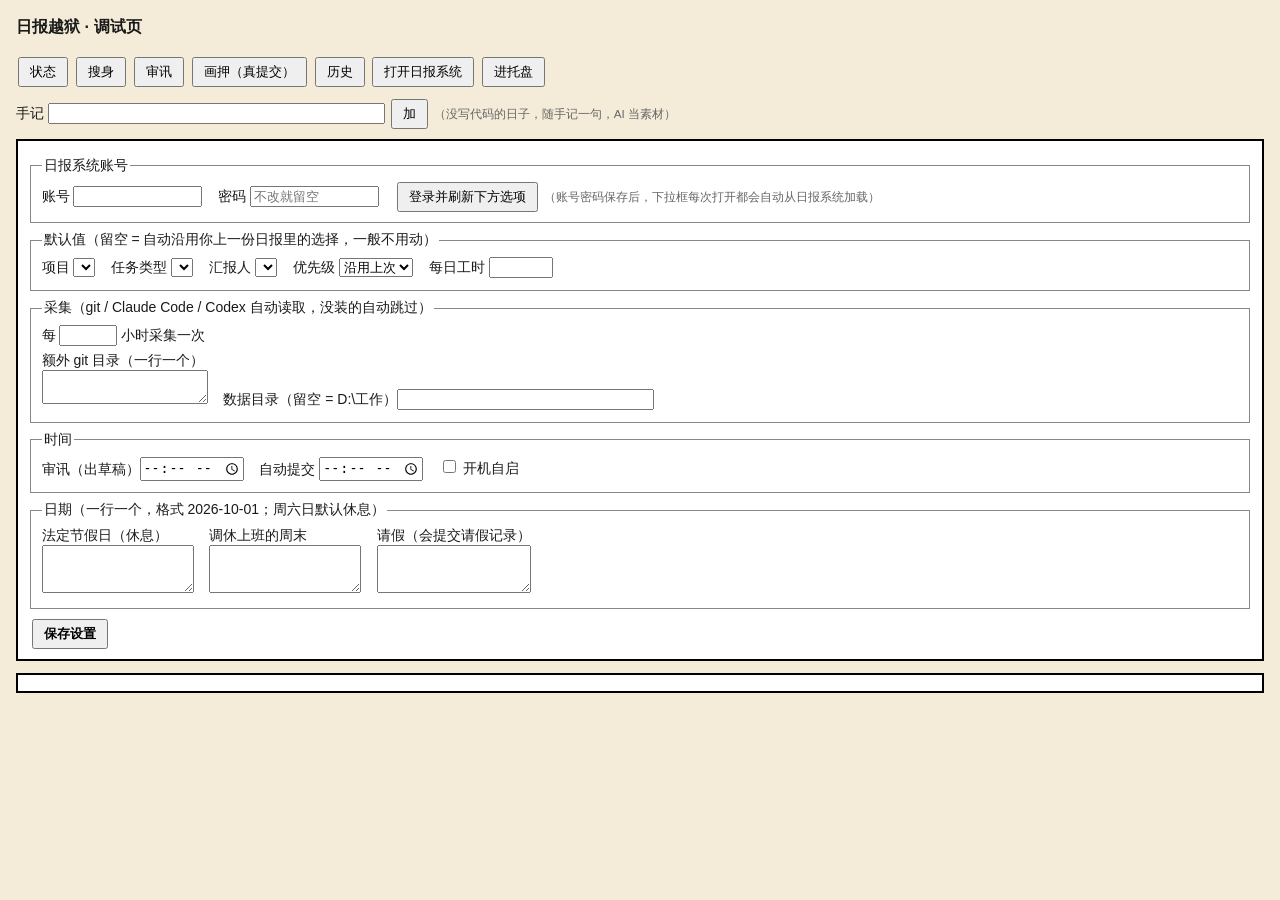
==== ui/index.html @ 66b0084a "日报越狱：自动采集 git/SVN/Claude/Codex 并提交日报的桌面软件（P1-P4 后端 + 调试页） - collect.py：采集当天 git / SVN 提交和未提交改动、Claud" ====
<!doctype html>
<!-- P4 调试页：只为把 bridge.py 的每个接口点一遍。P5 漫画 UI 整个替换本文件，契约见 bridge.py 文件头。 -->
<html lang="zh-CN">
<head>
<meta charset="utf-8">
<title>日报越狱 · 调试页</title>
<style>
  body { font: 14px "Microsoft YaHei", sans-serif; margin: 16px; background: #f4ecd8; color: #1a1a1a; }
  button { margin: 2px; padding: 4px 10px; }
  textarea, pre { width: 100%; box-sizing: border-box; font: 12px Consolas, monospace; }
  pre { background: #fff; border: 2px solid #000; padding: 8px; max-height: 260px; overflow: auto; white-space: pre-wrap; }
  .row { margin: 8px 0; }
  #msg { color: #d7263d; }
  form { background: #fff; border: 2px solid #000; padding: 8px 12px; }
  fieldset { margin: 8px 0; border: 1px solid #888; }
  label { display: inline-block; margin: 3px 12px 3px 0; }
  small { color: #666; }
  #view h4 { margin: 12px 0 4px; }
  .box { background: #fff; border: 2px solid #000; padding: 4px 8px; max-height: 230px; overflow: auto; }
  .ent { border-bottom: 1px dotted #aaa; padding: 2px 0; }
  .ent.skip, .ent.ex { opacity: .4; text-decoration: line-through; }
  .ent.off { opacity: .5; }
  .grp { background: #fff; border: 2px solid #000; margin: 8px 0; padding: 2px 8px 6px; }
  .grp.skipgrp { opacity: .6; }
  .grph { padding: 4px 0; border-bottom: 2px solid #000; margin-bottom: 2px; }
  .subh { font-weight: bold; font-size: 12px; color: #555; margin: 6px 0 2px; }
  details.rest { margin-top: 6px; } details.rest summary { cursor: pointer; color: #666; font-size: 12px; }
  .ent.talk { opacity: .55; }
  .tag.talk { background: #888; }
  .reply { color: #2e7d32; font-size: 12px; margin-left: 52px; }
  .ent a.exlink { font-size: 12px; margin-left: 6px; white-space: nowrap; }
  .tag { font-size: 11px; padding: 0 5px; border: 1px solid #000; color: #fff; }
  .tag.git, .tag.svn { background: #2e7d32; } .tag.claude { background: #d97706; } .tag.codex { background: #1565c0; }
  .it { background: #fff; border: 2px solid #000; padding: 4px 8px; margin: 4px 0; }
  .it.doubt { border-color: #d7263d; }
  .it pre.txt { border: 0; padding: 2px 0; margin: 2px 0 0; max-height: none; background: none; font: 13px "Microsoft YaHei", sans-serif; }
  .stamp { color: #d7263d; border: 2px solid #d7263d; padding: 0 4px; font-weight: bold; }
</style>
</head>
<body>
<h3>日报越狱 · 调试页 <span id="msg"></span></h3>
<div class="row">
  <button onclick="call('get_state')">状态</button>
  <button onclick="call('collect_now')">搜身</button>
  <button onclick="reinterrogate()">审讯</button>
  <button onclick="if(confirm('真的提交到日报系统？')) call('submit_now')">画押（真提交）</button>
  <button onclick="call('history')">历史</button>
  <button onclick="call('open_web')">打开日报系统</button>
  <button onclick="call('hide_window')">进托盘</button>
</div>
<div class="row">
  手记 <input id="note" size="40"> <button onclick="call('add_note', note.value)">加</button>
  <small>（没写代码的日子，随手记一句，AI 当素材）</small>
</div>

<div id="view"></div>

<form onsubmit="save(); return false">
  <fieldset><legend>日报系统账号</legend>
    <label>账号 <input id="username" size="14"></label>
    <label>密码 <input id="password" type="password" size="14" placeholder="不改就留空"></label>
    <button type="button" onclick="login()">登录并刷新下方选项</button>
    <small>（账号密码保存后，下拉框每次打开都会自动从日报系统加载）</small>
  </fieldset>
  <fieldset><legend>默认值（留空 = 自动沿用你上一份日报里的选择，一般不用动）</legend>
    <label>项目 <select id="default_project"></select></label>
    <label>任务类型 <select id="task_type"></select></label>
    <label>汇报人 <select id="report_user"></select></label>
    <label>优先级 <select id="priority">
      <option value="">沿用上次</option><option value="1">低</option><option value="2">中</option><option value="3">高</option><option value="4">紧急</option></select></label>
    <label>每日工时 <input id="hours" type="number" step="0.5" min="0.5" max="24" size="4"></label>
  </fieldset>
  <fieldset><legend>采集（git / Claude Code / Codex 自动读取，没装的自动跳过）</legend>
    <label>每 <input id="collect_every_hours" type="number" min="1" max="24" style="width:50px"> 小时采集一次</label><br>
    <label>额外 git 目录（一行一个）<br><textarea id="extra_repos" rows="2"></textarea></label>
    <label>数据目录（留空 = D:\工作）<input id="data_dir" size="30"></label>
  </fieldset>
  <fieldset><legend>时间</legend>
    <label>审讯（出草稿）<input id="interrogate_time" type="time"></label>
    <label>自动提交 <input id="submit_time" type="time"></label>
    <label><input type="checkbox" id="autostart"> 开机自启</label>
  </fieldset>
  <fieldset><legend>日期（一行一个，格式 2026-10-01；周六日默认休息）</legend>
    <label>法定节假日（休息）<br><textarea id="holidays" rows="3" cols="18"></textarea></label>
    <label>调休上班的周末<br><textarea id="workdays" rows="3" cols="18"></textarea></label>
    <label>请假（会提交请假记录）<br><textarea id="leave_days" rows="3" cols="18"></textarea></label>
  </fieldset>
  <button type="submit"><b>保存设置</b></button>
</form>

<pre id="out"></pre>
<script>
  const $ = id => document.getElementById(id), out = $('out'), msg = $('msg');
  const TEXT = ['username', 'data_dir', 'interrogate_time', 'submit_time'];
  const NUM = ['hours', 'collect_every_hours', 'priority'];
  const LINES = ['extra_repos', 'holidays', 'workdays', 'leave_days'];
  const SELECTS = ['default_project', 'task_type', 'report_user'];

  async function call(name, ...args) {
    msg.textContent = name + ' 进行中…';
    try {
      const r = await window.pywebview.api[name](...args);
      out.textContent = JSON.stringify(r, null, 1);
      msg.textContent = '';
      if (['collect_now', 'interrogate_now', 'submit_now', 'add_note', 'remove_note'].includes(name)) refresh();
      return r;
    } catch (e) { msg.textContent = name + ' 失败：' + (e.message || e); }
  }

  function fill(c) {
    TEXT.concat(NUM).forEach(k => $(k).value = c[k] ?? '');
    LINES.forEach(k => $(k).value = (c[k] || []).join('\n'));
    $('autostart').checked = c.autostart;
    $('password').placeholder = c.has_password ? '已保存，不改就留空' : '必填';
    SELECTS.forEach(k => { if (!$(k).options.length) setOptions(k, c[k] ? [[c[k], c[k] + '（已保存，登录后可改）']] : [], c[k]); });
  }
  function setOptions(id, rows, cur) {
    $(id).innerHTML = '<option value="">（自动沿用上次）</option>' + rows.map(([v, name]) =>
      `<option value="${v}"${String(v) === String(cur) ? ' selected' : ''}>${name}</option>`).join('');
  }
  const lines = id => $(id).value.split('\n').map(s => s.trim()).filter(Boolean);

  async function load() {
    const c = await call('get_config');
    if (c) { fill(c); if (c.username && c.has_password) loadOptions(); }  // 账号已存 → 自动从日报系统取下拉选项
    return c;
  }

  async function loadOptions() {
    const o = await call('fetch_options');
    if (!o) return;
    const c = await call('get_config');
    setOptions('default_project', o.projects.map(x => [x.projectId, x.projectName]), c.default_project);
    setOptions('task_type', o.task_types.map(x => [x.projectTypeId, x.projectTypeName]), c.task_type);
    setOptions('report_user', o.report_users.map(x => [x.id, x.label]), c.report_user);
    msg.textContent = '选项已从日报系统加载';
  }

  async function save() {
    const cfg = {};
    TEXT.forEach(k => cfg[k] = $(k).value.trim());
    NUM.forEach(k => cfg[k] = k === 'priority' && $(k).value === '' ? null : Number($(k).value));  // 只有优先级可留空（沿用上次）
    LINES.forEach(k => cfg[k] = lines(k));
    SELECTS.forEach(k => cfg[k] = $(k).value || null);
    const c = await call('save_config', cfg, $('password').value || null);
    if (!c) return;
    if (c.autostart !== $('autostart').checked) await call('set_autostart', $('autostart').checked);
    $('password').value = '';
    await load();
    msg.textContent = '已保存';
  }

  async function login() {  // 只存账号密码并刷新下拉框，不动其他设置
    if (!$('username').value || !($('password').value || (await call('get_config')).has_password)) {
      msg.textContent = '账号和密码都要填'; return;
    }
    await call('save_config', { username: $('username').value.trim() }, $('password').value || null);
    $('password').value = '';
    await load();
  }

  // ---- 今日采集 / 草稿 / 结果 的可读显示 ----
  const esc = s => String(s ?? '').replace(/[&<>"]/g, c => ({ '&': '&amp;', '<': '&lt;', '>': '&gt;', '"': '&quot;' }[c]));
  const SRC = { git: 'git', svn: 'SVN', claude: 'Claude', codex: 'Codex' };
  const tail = f => f.split(/[\\/]/).slice(-2).join('/');
  const RESULT = { submitted: '已提交', exists: '系统里已有今天的日报，未重复提交', failed: '提交失败', empty: '没采到工作痕迹，未提交' };

  let cur = null;  // 最近一次 get_state；编辑草稿、渲染下拉框都用它

  // 项目下拉：最近日报里用过的排前面。blank 非 null = 加一个空选项（文案为 blank），否则没选时提示「请选」
  const SKIP = '__skip__';  // repo_projects 的特殊值：私人项目，不上报
  function projOptions(selected, blank, extra = '') {
    const names = cur.project_names, recent = cur.recent_projects.filter(id => names[id]);
    const rest = Object.keys(names).filter(id => !recent.includes(id));
    const opt = id => `<option value="${esc(id)}"${id === selected ? ' selected' : ''}>${esc(names[id])}</option>`;
    const head = blank != null ? `<option value="">${blank}</option>`
      : (names[selected] ? '' : '<option value="">（未定，请选）</option>');
    return head + extra + (recent.length ? `<optgroup label="最近用过">${recent.map(opt).join('')}</optgroup>` : '')
      + `<optgroup label="全部项目">${rest.map(opt).join('')}</optgroup>`;
  }

  function draftCard(it, i) {
    return `<div class="it ${it.doubt ? 'doubt' : ''}">`
      + `项目 <select class="d-proj">${projOptions(it.projectId, null)}</select> `
      + `工时 <input class="d-hrs" type="number" min="0.5" max="24" step="0.5" style="width:60px" value="${it.workTime}"> 小时 `
      + `完成 <input class="d-pct" type="number" min="0" max="100" step="5" style="width:60px" value="${it.completionDegree}">% `
      + (it.doubt ? '<span class="stamp">存疑</span> ' : '') + `<a href="#" onclick="delItem(${i}); return false">删除这条</a>`
      + `<textarea class="d-txt" rows="${Math.max(3, it.workInfo.split('\n').length + 1)}">${esc(it.workInfo)}</textarea></div>`;
  }

  const readDraft = () => [...document.querySelectorAll('#view .it')].map(el => ({
    workInfo: el.querySelector('.d-txt').value.trim(),
    projectId: el.querySelector('.d-proj').value || null,
    workTime: Number(el.querySelector('.d-hrs').value),
    completionDegree: Number(el.querySelector('.d-pct').value),
    doubt: false,  // 人看过、选过了就不再存疑
  })).filter(x => x.workInfo);

  function setItems(items) {  // 加/删只改页面上的草稿，点「保存草稿」才落盘
    cur.draft = { ...(cur.draft || { provider: 'manual', generated_at: new Date().toISOString() }), items };
    render();
  }
  const delItem = i => setItems(readDraft().filter((_, k) => k !== i));
  const addItem = () => setItems(readDraft().concat([{ workInfo: '1.', projectId: cur.recent_projects[0] || null,
    workTime: 1, completionDegree: 100, doubt: false }]));
  async function saveDraft() {
    const r = await call('save_draft', readDraft());
    if (r) { await refresh(); msg.textContent = '草稿已保存（手改过的草稿 17:30 不会被自动覆盖）'; }
  }
  // 改了仓库归属 / 单条不上报后，自动按新选择重新生成草稿给用户预览；连续改几下只生成一次
  let regenTimer = null, regenerating = false;
  function scheduleRegen() {
    clearTimeout(regenTimer);
    regenTimer = setTimeout(reinterrogate, 1200);
  }
  async function reinterrogate() {
    if (cur && cur.draft && cur.draft.edited_at && !confirm('草稿你手改过，按新的选择重新生成会覆盖掉，继续吗？')) return;
    regenerating = true;
    render();
    await call('interrogate_now');  // 成功后 call() 会自己 refresh()
    regenerating = false;
    render();
  }

  async function setRepo(sel) {
    const repo = sel.dataset.repo;
    await call('set_repo_project', repo, sel.value);
    if (sel.value) cur.repo_projects[repo] = sel.value; else delete cur.repo_projects[repo];
    msg.textContent = `已记住：${repo} → ${sel.value === SKIP ? '不上报' : sel.value ? cur.project_names[sel.value] : '让 AI 判断'}，正在重新生成预览`;
    scheduleRegen();
    await refresh();  // 后端按新归属重新判定每条进不进日报
  }

  // 勾选 / 取消某条进这份日报；永不上报 / 恢复；改回看范围 —— 都由后端重新判定，然后自动重新生成预览
  async function pick(cb) {
    const r = await call('pick_entry', cb.dataset.uid, cb.checked);
    if (!r) { cb.checked = !cb.checked; return; }
    await refresh();
    msg.textContent = (cb.checked ? '已算进这份日报' : '已移出这份日报（回看范围选 3 天/一周时，后面几天还能再报）') + '，正在重新生成预览';
    scheduleRegen();
  }
  async function setNever(a, on) {
    if (!await call('exclude_entry', a.dataset.key, on, a.dataset.date)) return;
    await refresh();
    msg.textContent = (on ? '这条永远不会进日报' : '已恢复') + '，正在重新生成预览';
    scheduleRegen();
  }
  async function setLookback(v) {
    if (!await call('save_config', { lookback_days: Number(v) }, null)) return;
    await refresh();
    msg.textContent = '回看范围已改，正在重新生成预览';
    scheduleRegen();
  }

  async function refresh() {
    try { cur = await window.pywebview.api.get_state(); } catch (e) { return; }  // 不走 call()，免得覆盖下面的 JSON 输出
    render();
  }

  function render() {
    const s = cur;
    // 每条进不进这份日报由后端 annotate 判定（e.included / e.why），前端只负责显示和勾选
    const WHY = { private: '私人项目·不上报', never: '永不上报', talk: '仅对话·默认不算', unpicked: '你取消了', picked: '你勾选的', work: '' };
    const whyText = w => w.startsWith('reported:') ? `已在 ${w.slice(14)} 的日报里报过` : WHY[w];
    const used = s.entries.filter(e => e.included);
    const older = used.filter(e => e.date !== s.today).length;
    const isCommit = e => e.source === 'git' || e.source === 'svn';
    const changed = e => isCommit(e) || e.files.length > 0;  // 改了仓库里的代码
    const shown = e => changed(e) && e.why !== 'private' && !e.why.startsWith('reported:');  // 主列表只放这些，其余折叠

    const row = e => {
      const locked = e.why === 'private' || e.why === 'never' || e.why.startsWith('reported:');
      const label = whyText(e.why);
      return `<div class="ent${e.included ? '' : ' off'}"><label><input type="checkbox"${e.included ? ' checked' : ''}${locked ? ' disabled' : ''} `
        + `data-uid="${esc(e.uid)}" onchange="pick(this)"> <b>${e.date !== s.today ? e.date.slice(5) + ' ' : ''}${e.time}</b></label> `
        + (label ? `<span class="tag talk">${label}</span> ` : '')
        + `${esc(e.text.slice(0, 160))}`
        + (!isCommit(e) && changed(e) && e.reply ? `<div class="reply">→ ${esc(e.reply.slice(0, 160))}</div>` : '')
        + (e.files.length ? ` <small>改了 ${e.files.length} 个文件：${esc(e.files.slice(0, 3).map(tail).join('、'))}</small>` : '')
        + (e.why === 'never' ? ` <a href="#" class="exlink" data-key="${esc(e.key)}" data-date="${e.date}" onclick="setNever(this, false); return false">恢复</a>`
          : locked ? '' : ` <a href="#" class="exlink" data-key="${esc(e.key)}" data-date="${e.date}" onclick="setNever(this, true); return false">永不上报</a>`)
        + '</div>';
    };
    const sub = (title, rows) => rows ? `<div class="sub"><div class="subh">${title}</div>${rows}</div>` : '';
    const skipOpt = r => `<option value="${SKIP}"${s.repo_projects[r] === SKIP ? ' selected' : ''}>🚫 不上报（私人项目）</option>`;

    // 按仓库分组：每组 = 项目下拉 + 提交记录 + AI 对话里改了代码的 + 未提交改动 + 折叠的其余记录
    const repos = [...new Set(s.entries.map(e => e.project).concat(s.snapshots.map(x => x.project)))];
    const nShown = r => s.entries.filter(e => e.project === r && shown(e)).length;
    repos.sort((a, b) => nShown(b) - nShown(a));
    const groups = repos.map(r => {
      const es = s.entries.filter(e => e.project === r);
      const commits = es.filter(e => shown(e) && isCommit(e)), chats = es.filter(e => shown(e) && !isCommit(e));
      const rest = es.filter(e => !shown(e));
      const snap = s.snapshots.filter(x => x.project === r).slice(-1)[0];  // 未提交改动只看最新一次快照
      return `<div class="grp${s.repo_projects[r] === SKIP ? ' skipgrp' : ''}">`
        + `<div class="grph"><b>${esc(r)}</b> → 属于项目 <select data-repo="${esc(r)}" onchange="setRepo(this)">`
        + projOptions(s.repo_projects[r], '（让 AI 判断）', skipOpt(r)) + `</select></div>`
        + sub(`提交记录（${commits.length}）`, commits.map(row).join(''))
        + sub(`AI 对话里改了代码的（${chats.length}）`, chats.map(row).join(''))
        + (snap ? sub('未提交的改动（今天动过的文件）', `<div class="ent"><small>${esc(snap.files.slice(0, 8).map(tail).join('、'))}${snap.files.length > 8 ? ' 等 ' + snap.files.length + ' 个' : ''}</small></div>`) : '')
        + (!commits.length && !chats.length && !snap ? '<div class="sub"><small>没有改代码的记录</small></div>' : '')
        + (rest.length ? `<details class="rest"><summary>其他 ${rest.length} 条（纯聊天 / 已报过 / 私人，默认不算；纯聊天可展开勾选算进去）</summary>${rest.map(row).join('')}</details>` : '')
        + '</div>';
    }).join('');
    const nChanged = s.entries.filter(shown).length;
    const notes = s.notes.map((n, i) => `<div class="ent"><b>${n.time}</b> 手记：${esc(n.text)} <a href="#" onclick="call('remove_note', ${i}); return false">删</a></div>`).join('');
    const items = s.draft ? s.draft.items : [];
    const total = items.reduce((a, it) => a + Number(it.workTime || 0), 0);
    const r = s.result;
    $('view').innerHTML =
      `<h4>工作记录 <select onchange="setLookback(this.value)">`
      + [[1, '只看今天'], [3, '最近 3 天'], [7, '最近一周']].map(([v, t]) =>
        `<option value="${v}"${v === Number(s.lookback_days) ? ' selected' : ''}>${t}</option>`).join('')
      + `</select> 改了代码的共 ${nChanged} 条，勾选的 <span style="color:#2e7d32">${used.length} 条</span>写进这份日报`
      + `${older ? `（其中 ${older} 条是前几天做完没报的）` : ''}；${s.collected_at ? '采集于 ' + s.collected_at.slice(11, 16) : '还没采集，点「搜身」'}</h4>`
      + '<small>按仓库分组，在每组标题的下拉框里选这个仓库属于哪个项目（选一次以后都记住；私人项目选「不上报」）。只列改了代码的记录，'
      + '取消勾选的会留到后面几天报，报过的自动锁住。改完下面的日报草稿会自动重新生成。</small>'
      + (groups + notes || '<div class="box">（空）</div>')
      + `<h4>日报草稿（可直接改）${s.draft && s.draft.provider ? `<small>　${esc(s.draft.provider)} 生成于 ${s.draft.generated_at.slice(11, 16)}${s.draft.edited_at ? '，已手改' : ''}</small>` : ''}</h4>`
      + (regenerating ? '<div class="box">⏳ 正在按你的选择重新生成日报预览（AI 整理约 30–60 秒）……</div>'
        : items.length ? items.map(draftCard).join('')
        : `<div class="box">（按现在的选择，今天没有可写进日报的改动。在上面「手记」写一句，或点下面「加一条」手填；不处理的话 ${s.submit_time} 不会提交）</div>`)
      + `<div class="row"><button onclick="addItem()">＋ 加一条</button> <button onclick="saveDraft()"><b>保存草稿</b></button> <small>合计 ${total} 小时</small></div>`
      + `<h4>提交：${r ? esc(RESULT[r.status] || r.status) + '（' + r.at.slice(11, 16) + '）' + (r.error ? ' ' + esc(r.error) : '') : '还没提交，' + s.submit_time + ' 自动提交'}</h4>`;
  }

  window.onBackendEvent = e => {
    if (e.type === 'notify') msg.textContent = e.title + '：' + e.message;
    if (e.type === 'state') refresh();
  };
  window.addEventListener('pywebviewready', () => { refresh(); load(); });
</script>
</body>
</html>
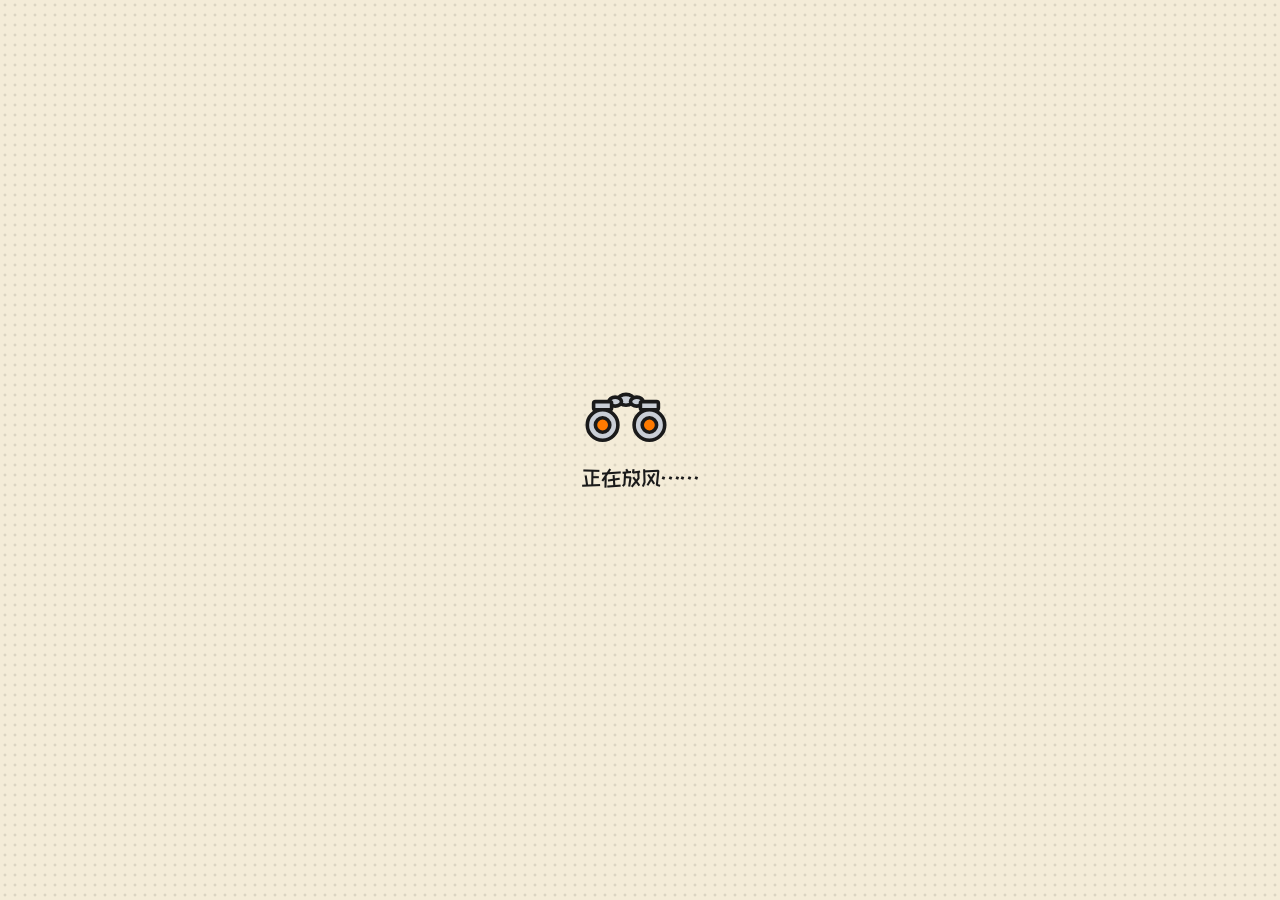
==== commit 05c876eb: "Comic prison UI, installer, fines ledger, confirm countdown - Vue 3 comic UI (cell / confession / ar" ====
--- a/ui/index.html
+++ b/ui/index.html
@@ -1,335 +1,26 @@
 <!doctype html>
-<!-- P4 调试页：只为把 bridge.py 的每个接口点一遍。P5 漫画 UI 整个替换本文件，契约见 bridge.py 文件头。 -->
 <html lang="zh-CN">
 <head>
 <meta charset="utf-8">
-<title>日报越狱 · 调试页</title>
-<style>
-  body { font: 14px "Microsoft YaHei", sans-serif; margin: 16px; background: #f4ecd8; color: #1a1a1a; }
-  button { margin: 2px; padding: 4px 10px; }
-  textarea, pre { width: 100%; box-sizing: border-box; font: 12px Consolas, monospace; }
-  pre { background: #fff; border: 2px solid #000; padding: 8px; max-height: 260px; overflow: auto; white-space: pre-wrap; }
-  .row { margin: 8px 0; }
-  #msg { color: #d7263d; }
-  form { background: #fff; border: 2px solid #000; padding: 8px 12px; }
-  fieldset { margin: 8px 0; border: 1px solid #888; }
-  label { display: inline-block; margin: 3px 12px 3px 0; }
-  small { color: #666; }
-  #view h4 { margin: 12px 0 4px; }
-  .box { background: #fff; border: 2px solid #000; padding: 4px 8px; max-height: 230px; overflow: auto; }
-  .ent { border-bottom: 1px dotted #aaa; padding: 2px 0; }
-  .ent.skip, .ent.ex { opacity: .4; text-decoration: line-through; }
-  .ent.off { opacity: .5; }
-  .grp { background: #fff; border: 2px solid #000; margin: 8px 0; padding: 2px 8px 6px; }
-  .grp.skipgrp { opacity: .6; }
-  .grph { padding: 4px 0; border-bottom: 2px solid #000; margin-bottom: 2px; }
-  .subh { font-weight: bold; font-size: 12px; color: #555; margin: 6px 0 2px; }
-  details.rest { margin-top: 6px; } details.rest summary { cursor: pointer; color: #666; font-size: 12px; }
-  .ent.talk { opacity: .55; }
-  .tag.talk { background: #888; }
-  .reply { color: #2e7d32; font-size: 12px; margin-left: 52px; }
-  .ent a.exlink { font-size: 12px; margin-left: 6px; white-space: nowrap; }
-  .tag { font-size: 11px; padding: 0 5px; border: 1px solid #000; color: #fff; }
-  .tag.git, .tag.svn { background: #2e7d32; } .tag.claude { background: #d97706; } .tag.codex { background: #1565c0; }
-  .it { background: #fff; border: 2px solid #000; padding: 4px 8px; margin: 4px 0; }
-  .it.doubt { border-color: #d7263d; }
-  .it pre.txt { border: 0; padding: 2px 0; margin: 2px 0 0; max-height: none; background: none; font: 13px "Microsoft YaHei", sans-serif; }
-  .stamp { color: #d7263d; border: 2px solid #d7263d; padding: 0 4px; font-weight: bold; }
-</style>
+<meta name="viewport" content="width=device-width, initial-scale=1">
+<title>日报越狱</title>
+<link rel="stylesheet" href="style.css">
 </head>
 <body>
-<h3>日报越狱 · 调试页 <span id="msg"></span></h3>
-<div class="row">
-  <button onclick="call('get_state')">状态</button>
-  <button onclick="call('collect_now')">搜身</button>
-  <button onclick="reinterrogate()">审讯</button>
-  <button onclick="if(confirm('真的提交到日报系统？')) call('submit_now')">画押（真提交）</button>
-  <button onclick="call('history')">历史</button>
-  <button onclick="call('open_web')">打开日报系统</button>
-  <button onclick="call('hide_window')">进托盘</button>
-</div>
-<div class="row">
-  手记 <input id="note" size="40"> <button onclick="call('add_note', note.value)">加</button>
-  <small>（没写代码的日子，随手记一句，AI 当素材）</small>
-</div>
-
-<div id="view"></div>
-
-<form onsubmit="save(); return false">
-  <fieldset><legend>日报系统账号</legend>
-    <label>账号 <input id="username" size="14"></label>
-    <label>密码 <input id="password" type="password" size="14" placeholder="不改就留空"></label>
-    <button type="button" onclick="login()">登录并刷新下方选项</button>
-    <small>（账号密码保存后，下拉框每次打开都会自动从日报系统加载）</small>
-  </fieldset>
-  <fieldset><legend>默认值（留空 = 自动沿用你上一份日报里的选择，一般不用动）</legend>
-    <label>项目 <select id="default_project"></select></label>
-    <label>任务类型 <select id="task_type"></select></label>
-    <label>汇报人 <select id="report_user"></select></label>
-    <label>优先级 <select id="priority">
-      <option value="">沿用上次</option><option value="1">低</option><option value="2">中</option><option value="3">高</option><option value="4">紧急</option></select></label>
-    <label>每日工时 <input id="hours" type="number" step="0.5" min="0.5" max="24" size="4"></label>
-  </fieldset>
-  <fieldset><legend>采集（git / Claude Code / Codex 自动读取，没装的自动跳过）</legend>
-    <label>每 <input id="collect_every_hours" type="number" min="1" max="24" style="width:50px"> 小时采集一次</label><br>
-    <label>额外 git 目录（一行一个）<br><textarea id="extra_repos" rows="2"></textarea></label>
-    <label>数据目录（留空 = D:\工作）<input id="data_dir" size="30"></label>
-  </fieldset>
-  <fieldset><legend>时间</legend>
-    <label>审讯（出草稿）<input id="interrogate_time" type="time"></label>
-    <label>自动提交 <input id="submit_time" type="time"></label>
-    <label><input type="checkbox" id="autostart"> 开机自启</label>
-  </fieldset>
-  <fieldset><legend>日期（一行一个，格式 2026-10-01；周六日默认休息）</legend>
-    <label>法定节假日（休息）<br><textarea id="holidays" rows="3" cols="18"></textarea></label>
-    <label>调休上班的周末<br><textarea id="workdays" rows="3" cols="18"></textarea></label>
-    <label>请假（会提交请假记录）<br><textarea id="leave_days" rows="3" cols="18"></textarea></label>
-  </fieldset>
-  <button type="submit"><b>保存设置</b></button>
-</form>
-
-<pre id="out"></pre>
-<script>
-  const $ = id => document.getElementById(id), out = $('out'), msg = $('msg');
-  const TEXT = ['username', 'data_dir', 'interrogate_time', 'submit_time'];
-  const NUM = ['hours', 'collect_every_hours', 'priority'];
-  const LINES = ['extra_repos', 'holidays', 'workdays', 'leave_days'];
-  const SELECTS = ['default_project', 'task_type', 'report_user'];
-
-  async function call(name, ...args) {
-    msg.textContent = name + ' 进行中…';
-    try {
-      const r = await window.pywebview.api[name](...args);
-      out.textContent = JSON.stringify(r, null, 1);
-      msg.textContent = '';
-      if (['collect_now', 'interrogate_now', 'submit_now', 'add_note', 'remove_note'].includes(name)) refresh();
-      return r;
-    } catch (e) { msg.textContent = name + ' 失败：' + (e.message || e); }
-  }
-
-  function fill(c) {
-    TEXT.concat(NUM).forEach(k => $(k).value = c[k] ?? '');
-    LINES.forEach(k => $(k).value = (c[k] || []).join('\n'));
-    $('autostart').checked = c.autostart;
-    $('password').placeholder = c.has_password ? '已保存，不改就留空' : '必填';
-    SELECTS.forEach(k => { if (!$(k).options.length) setOptions(k, c[k] ? [[c[k], c[k] + '（已保存，登录后可改）']] : [], c[k]); });
-  }
-  function setOptions(id, rows, cur) {
-    $(id).innerHTML = '<option value="">（自动沿用上次）</option>' + rows.map(([v, name]) =>
-      `<option value="${v}"${String(v) === String(cur) ? ' selected' : ''}>${name}</option>`).join('');
-  }
-  const lines = id => $(id).value.split('\n').map(s => s.trim()).filter(Boolean);
-
-  async function load() {
-    const c = await call('get_config');
-    if (c) { fill(c); if (c.username && c.has_password) loadOptions(); }  // 账号已存 → 自动从日报系统取下拉选项
-    return c;
-  }
-
-  async function loadOptions() {
-    const o = await call('fetch_options');
-    if (!o) return;
-    const c = await call('get_config');
-    setOptions('default_project', o.projects.map(x => [x.projectId, x.projectName]), c.default_project);
-    setOptions('task_type', o.task_types.map(x => [x.projectTypeId, x.projectTypeName]), c.task_type);
-    setOptions('report_user', o.report_users.map(x => [x.id, x.label]), c.report_user);
-    msg.textContent = '选项已从日报系统加载';
-  }
-
-  async function save() {
-    const cfg = {};
-    TEXT.forEach(k => cfg[k] = $(k).value.trim());
-    NUM.forEach(k => cfg[k] = k === 'priority' && $(k).value === '' ? null : Number($(k).value));  // 只有优先级可留空（沿用上次）
-    LINES.forEach(k => cfg[k] = lines(k));
-    SELECTS.forEach(k => cfg[k] = $(k).value || null);
-    const c = await call('save_config', cfg, $('password').value || null);
-    if (!c) return;
-    if (c.autostart !== $('autostart').checked) await call('set_autostart', $('autostart').checked);
-    $('password').value = '';
-    await load();
-    msg.textContent = '已保存';
-  }
-
-  async function login() {  // 只存账号密码并刷新下拉框，不动其他设置
-    if (!$('username').value || !($('password').value || (await call('get_config')).has_password)) {
-      msg.textContent = '账号和密码都要填'; return;
-    }
-    await call('save_config', { username: $('username').value.trim() }, $('password').value || null);
-    $('password').value = '';
-    await load();
-  }
-
-  // ---- 今日采集 / 草稿 / 结果 的可读显示 ----
-  const esc = s => String(s ?? '').replace(/[&<>"]/g, c => ({ '&': '&amp;', '<': '&lt;', '>': '&gt;', '"': '&quot;' }[c]));
-  const SRC = { git: 'git', svn: 'SVN', claude: 'Claude', codex: 'Codex' };
-  const tail = f => f.split(/[\\/]/).slice(-2).join('/');
-  const RESULT = { submitted: '已提交', exists: '系统里已有今天的日报，未重复提交', failed: '提交失败', empty: '没采到工作痕迹，未提交' };
-
-  let cur = null;  // 最近一次 get_state；编辑草稿、渲染下拉框都用它
-
-  // 项目下拉：最近日报里用过的排前面。blank 非 null = 加一个空选项（文案为 blank），否则没选时提示「请选」
-  const SKIP = '__skip__';  // repo_projects 的特殊值：私人项目，不上报
-  function projOptions(selected, blank, extra = '') {
-    const names = cur.project_names, recent = cur.recent_projects.filter(id => names[id]);
-    const rest = Object.keys(names).filter(id => !recent.includes(id));
-    const opt = id => `<option value="${esc(id)}"${id === selected ? ' selected' : ''}>${esc(names[id])}</option>`;
-    const head = blank != null ? `<option value="">${blank}</option>`
-      : (names[selected] ? '' : '<option value="">（未定，请选）</option>');
-    return head + extra + (recent.length ? `<optgroup label="最近用过">${recent.map(opt).join('')}</optgroup>` : '')
-      + `<optgroup label="全部项目">${rest.map(opt).join('')}</optgroup>`;
-  }
-
-  function draftCard(it, i) {
-    return `<div class="it ${it.doubt ? 'doubt' : ''}">`
-      + `项目 <select class="d-proj">${projOptions(it.projectId, null)}</select> `
-      + `工时 <input class="d-hrs" type="number" min="0.5" max="24" step="0.5" style="width:60px" value="${it.workTime}"> 小时 `
-      + `完成 <input class="d-pct" type="number" min="0" max="100" step="5" style="width:60px" value="${it.completionDegree}">% `
-      + (it.doubt ? '<span class="stamp">存疑</span> ' : '') + `<a href="#" onclick="delItem(${i}); return false">删除这条</a>`
-      + `<textarea class="d-txt" rows="${Math.max(3, it.workInfo.split('\n').length + 1)}">${esc(it.workInfo)}</textarea></div>`;
-  }
-
-  const readDraft = () => [...document.querySelectorAll('#view .it')].map(el => ({
-    workInfo: el.querySelector('.d-txt').value.trim(),
-    projectId: el.querySelector('.d-proj').value || null,
-    workTime: Number(el.querySelector('.d-hrs').value),
-    completionDegree: Number(el.querySelector('.d-pct').value),
-    doubt: false,  // 人看过、选过了就不再存疑
-  })).filter(x => x.workInfo);
-
-  function setItems(items) {  // 加/删只改页面上的草稿，点「保存草稿」才落盘
-    cur.draft = { ...(cur.draft || { provider: 'manual', generated_at: new Date().toISOString() }), items };
-    render();
-  }
-  const delItem = i => setItems(readDraft().filter((_, k) => k !== i));
-  const addItem = () => setItems(readDraft().concat([{ workInfo: '1.', projectId: cur.recent_projects[0] || null,
-    workTime: 1, completionDegree: 100, doubt: false }]));
-  async function saveDraft() {
-    const r = await call('save_draft', readDraft());
-    if (r) { await refresh(); msg.textContent = '草稿已保存（手改过的草稿 17:30 不会被自动覆盖）'; }
-  }
-  // 改了仓库归属 / 单条不上报后，自动按新选择重新生成草稿给用户预览；连续改几下只生成一次
-  let regenTimer = null, regenerating = false;
-  function scheduleRegen() {
-    clearTimeout(regenTimer);
-    regenTimer = setTimeout(reinterrogate, 1200);
-  }
-  async function reinterrogate() {
-    if (cur && cur.draft && cur.draft.edited_at && !confirm('草稿你手改过，按新的选择重新生成会覆盖掉，继续吗？')) return;
-    regenerating = true;
-    render();
-    await call('interrogate_now');  // 成功后 call() 会自己 refresh()
-    regenerating = false;
-    render();
-  }
-
-  async function setRepo(sel) {
-    const repo = sel.dataset.repo;
-    await call('set_repo_project', repo, sel.value);
-    if (sel.value) cur.repo_projects[repo] = sel.value; else delete cur.repo_projects[repo];
-    msg.textContent = `已记住：${repo} → ${sel.value === SKIP ? '不上报' : sel.value ? cur.project_names[sel.value] : '让 AI 判断'}，正在重新生成预览`;
-    scheduleRegen();
-    await refresh();  // 后端按新归属重新判定每条进不进日报
-  }
-
-  // 勾选 / 取消某条进这份日报；永不上报 / 恢复；改回看范围 —— 都由后端重新判定，然后自动重新生成预览
-  async function pick(cb) {
-    const r = await call('pick_entry', cb.dataset.uid, cb.checked);
-    if (!r) { cb.checked = !cb.checked; return; }
-    await refresh();
-    msg.textContent = (cb.checked ? '已算进这份日报' : '已移出这份日报（回看范围选 3 天/一周时，后面几天还能再报）') + '，正在重新生成预览';
-    scheduleRegen();
-  }
-  async function setNever(a, on) {
-    if (!await call('exclude_entry', a.dataset.key, on, a.dataset.date)) return;
-    await refresh();
-    msg.textContent = (on ? '这条永远不会进日报' : '已恢复') + '，正在重新生成预览';
-    scheduleRegen();
-  }
-  async function setLookback(v) {
-    if (!await call('save_config', { lookback_days: Number(v) }, null)) return;
-    await refresh();
-    msg.textContent = '回看范围已改，正在重新生成预览';
-    scheduleRegen();
-  }
-
-  async function refresh() {
-    try { cur = await window.pywebview.api.get_state(); } catch (e) { return; }  // 不走 call()，免得覆盖下面的 JSON 输出
-    render();
-  }
-
-  function render() {
-    const s = cur;
-    // 每条进不进这份日报由后端 annotate 判定（e.included / e.why），前端只负责显示和勾选
-    const WHY = { private: '私人项目·不上报', never: '永不上报', talk: '仅对话·默认不算', unpicked: '你取消了', picked: '你勾选的', work: '' };
-    const whyText = w => w.startsWith('reported:') ? `已在 ${w.slice(14)} 的日报里报过` : WHY[w];
-    const used = s.entries.filter(e => e.included);
-    const older = used.filter(e => e.date !== s.today).length;
-    const isCommit = e => e.source === 'git' || e.source === 'svn';
-    const changed = e => isCommit(e) || e.files.length > 0;  // 改了仓库里的代码
-    const shown = e => changed(e) && e.why !== 'private' && !e.why.startsWith('reported:');  // 主列表只放这些，其余折叠
-
-    const row = e => {
-      const locked = e.why === 'private' || e.why === 'never' || e.why.startsWith('reported:');
-      const label = whyText(e.why);
-      return `<div class="ent${e.included ? '' : ' off'}"><label><input type="checkbox"${e.included ? ' checked' : ''}${locked ? ' disabled' : ''} `
-        + `data-uid="${esc(e.uid)}" onchange="pick(this)"> <b>${e.date !== s.today ? e.date.slice(5) + ' ' : ''}${e.time}</b></label> `
-        + (label ? `<span class="tag talk">${label}</span> ` : '')
-        + `${esc(e.text.slice(0, 160))}`
-        + (!isCommit(e) && changed(e) && e.reply ? `<div class="reply">→ ${esc(e.reply.slice(0, 160))}</div>` : '')
-        + (e.files.length ? ` <small>改了 ${e.files.length} 个文件：${esc(e.files.slice(0, 3).map(tail).join('、'))}</small>` : '')
-        + (e.why === 'never' ? ` <a href="#" class="exlink" data-key="${esc(e.key)}" data-date="${e.date}" onclick="setNever(this, false); return false">恢复</a>`
-          : locked ? '' : ` <a href="#" class="exlink" data-key="${esc(e.key)}" data-date="${e.date}" onclick="setNever(this, true); return false">永不上报</a>`)
-        + '</div>';
-    };
-    const sub = (title, rows) => rows ? `<div class="sub"><div class="subh">${title}</div>${rows}</div>` : '';
-    const skipOpt = r => `<option value="${SKIP}"${s.repo_projects[r] === SKIP ? ' selected' : ''}>🚫 不上报（私人项目）</option>`;
-
-    // 按仓库分组：每组 = 项目下拉 + 提交记录 + AI 对话里改了代码的 + 未提交改动 + 折叠的其余记录
-    const repos = [...new Set(s.entries.map(e => e.project).concat(s.snapshots.map(x => x.project)))];
-    const nShown = r => s.entries.filter(e => e.project === r && shown(e)).length;
-    repos.sort((a, b) => nShown(b) - nShown(a));
-    const groups = repos.map(r => {
-      const es = s.entries.filter(e => e.project === r);
-      const commits = es.filter(e => shown(e) && isCommit(e)), chats = es.filter(e => shown(e) && !isCommit(e));
-      const rest = es.filter(e => !shown(e));
-      const snap = s.snapshots.filter(x => x.project === r).slice(-1)[0];  // 未提交改动只看最新一次快照
-      return `<div class="grp${s.repo_projects[r] === SKIP ? ' skipgrp' : ''}">`
-        + `<div class="grph"><b>${esc(r)}</b> → 属于项目 <select data-repo="${esc(r)}" onchange="setRepo(this)">`
-        + projOptions(s.repo_projects[r], '（让 AI 判断）', skipOpt(r)) + `</select></div>`
-        + sub(`提交记录（${commits.length}）`, commits.map(row).join(''))
-        + sub(`AI 对话里改了代码的（${chats.length}）`, chats.map(row).join(''))
-        + (snap ? sub('未提交的改动（今天动过的文件）', `<div class="ent"><small>${esc(snap.files.slice(0, 8).map(tail).join('、'))}${snap.files.length > 8 ? ' 等 ' + snap.files.length + ' 个' : ''}</small></div>`) : '')
-        + (!commits.length && !chats.length && !snap ? '<div class="sub"><small>没有改代码的记录</small></div>' : '')
-        + (rest.length ? `<details class="rest"><summary>其他 ${rest.length} 条（纯聊天 / 已报过 / 私人，默认不算；纯聊天可展开勾选算进去）</summary>${rest.map(row).join('')}</details>` : '')
-        + '</div>';
-    }).join('');
-    const nChanged = s.entries.filter(shown).length;
-    const notes = s.notes.map((n, i) => `<div class="ent"><b>${n.time}</b> 手记：${esc(n.text)} <a href="#" onclick="call('remove_note', ${i}); return false">删</a></div>`).join('');
-    const items = s.draft ? s.draft.items : [];
-    const total = items.reduce((a, it) => a + Number(it.workTime || 0), 0);
-    const r = s.result;
-    $('view').innerHTML =
-      `<h4>工作记录 <select onchange="setLookback(this.value)">`
-      + [[1, '只看今天'], [3, '最近 3 天'], [7, '最近一周']].map(([v, t]) =>
-        `<option value="${v}"${v === Number(s.lookback_days) ? ' selected' : ''}>${t}</option>`).join('')
-      + `</select> 改了代码的共 ${nChanged} 条，勾选的 <span style="color:#2e7d32">${used.length} 条</span>写进这份日报`
-      + `${older ? `（其中 ${older} 条是前几天做完没报的）` : ''}；${s.collected_at ? '采集于 ' + s.collected_at.slice(11, 16) : '还没采集，点「搜身」'}</h4>`
-      + '<small>按仓库分组，在每组标题的下拉框里选这个仓库属于哪个项目（选一次以后都记住；私人项目选「不上报」）。只列改了代码的记录，'
-      + '取消勾选的会留到后面几天报，报过的自动锁住。改完下面的日报草稿会自动重新生成。</small>'
-      + (groups + notes || '<div class="box">（空）</div>')
-      + `<h4>日报草稿（可直接改）${s.draft && s.draft.provider ? `<small>　${esc(s.draft.provider)} 生成于 ${s.draft.generated_at.slice(11, 16)}${s.draft.edited_at ? '，已手改' : ''}</small>` : ''}</h4>`
-      + (regenerating ? '<div class="box">⏳ 正在按你的选择重新生成日报预览（AI 整理约 30–60 秒）……</div>'
-        : items.length ? items.map(draftCard).join('')
-        : `<div class="box">（按现在的选择，今天没有可写进日报的改动。在上面「手记」写一句，或点下面「加一条」手填；不处理的话 ${s.submit_time} 不会提交）</div>`)
-      + `<div class="row"><button onclick="addItem()">＋ 加一条</button> <button onclick="saveDraft()"><b>保存草稿</b></button> <small>合计 ${total} 小时</small></div>`
-      + `<h4>提交：${r ? esc(RESULT[r.status] || r.status) + '（' + r.at.slice(11, 16) + '）' + (r.error ? ' ' + esc(r.error) : '') : '还没提交，' + s.submit_time + ' 自动提交'}</h4>`;
-  }
-
-  window.onBackendEvent = e => {
-    if (e.type === 'notify') msg.textContent = e.title + '：' + e.message;
-    if (e.type === 'state') refresh();
-  };
-  window.addEventListener('pywebviewready', () => { refresh(); load(); });
-</script>
+<div id="app"></div>
+<!-- 全部本地文件：不联网、不构建。顺序有依赖，别乱调 -->
+<script src="vendor/vue.global.prod.js"></script>
+<script src="strings.js"></script>
+<script src="store.js"></script>
+<script src="api.js"></script>
+<script src="svg.js"></script>
+<script src="components.js"></script>
+<script src="page-home.js"></script>
+<script src="page-draft.js"></script>
+<script src="page-archive.js"></script>
+<script src="page-office.js"></script>
+<script src="wizard.js"></script>
+<script src="mock.js"></script><!-- 只有网址带 ?mock 才生效 -->
+<script src="app.js"></script>
 </body>
 </html>
--- a/ui/style.css
+++ b/ui/style.css
@@ -0,0 +1,252 @@
+/* 日报越狱 · 黑色幽默漫画风
+   线条：3px 纯黑描边 + 4px 硬投影；纹理：网点背景、条纹带、身高刻度尺；字体全部本地（站酷快乐体 / Black Ops One） */
+@font-face { font-family: 'ZCool'; src: url('fonts/ZCOOLKuaiLe-Regular.ttf') format('truetype'); font-display: swap; }
+@font-face { font-family: 'BlackOps'; src: url('fonts/BlackOpsOne-Regular.ttf') format('truetype'); font-display: swap; }
+
+:root {
+  --ink: #1a1a1a; --paper: #f4ecd8; --paper2: #ebe0c4; --card: #fffaf0;
+  --red: #d7263d; --orange: #ff7a00; --yellow: #ffd23f; --steel: #c9ced6; --green: #2e7d32; --blue: #1565c0;
+  --shadow: 4px 4px 0 #000; --b: 3px solid #000;
+  --title: 'ZCool', 'Microsoft YaHei', sans-serif; --digits: 'BlackOps', 'Impact', sans-serif;
+}
+* { box-sizing: border-box; }
+html, body { height: 100%; margin: 0; overflow: hidden; }
+body {
+  font: 14px/1.55 'Microsoft YaHei', 'PingFang SC', sans-serif; color: var(--ink); background: var(--paper);
+  background-image: radial-gradient(circle, rgba(0, 0, 0, .10) 1.3px, transparent 1.7px); background-size: 10px 10px;
+  -webkit-font-smoothing: antialiased;
+}
+button, input, select, textarea { font: inherit; color: inherit; }
+h1, h2, h3, h4 { margin: 0; font-family: var(--title); font-weight: normal; }
+small { color: #555; }
+a { color: var(--blue); }
+
+#app { height: 100%; }  /* 少了这行：.app 的 height:100% 没有参照，整个应用被内容撑高再被 body 的 overflow:hidden 裁掉 → 没有滚动条也滚不动 */
+.app { height: 100%; display: flex; flex-direction: column; position: relative; }
+.stripes { flex: none; height: 12px; margin-top: 12px; border-block: var(--b); background: repeating-linear-gradient(90deg, #1a1a1a 0 14px, #f4ecd8 14px 28px); }
+.body { flex: 1; display: flex; min-height: 0; }
+.page { flex: 1; overflow-y: auto; overflow-x: hidden; padding: 16px 22px 40px 20px; }
+.page::-webkit-scrollbar { width: 12px; } .page::-webkit-scrollbar-thumb { background: #1a1a1a; border: 3px solid var(--paper); }
+
+/* ---------- 木牌倒计时 ---------- */
+.sign-wrap { position: relative; flex: none; padding: 0 22px; }
+.chains { position: absolute; left: 0; right: 0; top: 0; height: 22px; display: flex; justify-content: space-around; padding: 0 20%; z-index: 0; }
+.chains i { width: 9px; height: 100%; background: repeating-linear-gradient(180deg, #3a3a3a 0 5px, #aaa 5px 8px); border: 2px solid #000; border-top: 0; }
+.sign {
+  position: relative; z-index: 1; margin-top: 16px; display: flex; align-items: center; gap: 16px; padding: 8px 18px;
+  border: var(--b); box-shadow: var(--shadow); transform: rotate(-.35deg);
+  background: repeating-linear-gradient(90deg, rgba(90, 50, 10, .16) 0 2px, transparent 2px 13px), linear-gradient(180deg, #e8b872, #cd9549);
+}
+.sign-face { flex: none; width: 96px; height: 92px; display: grid; place-items: center; }
+.sign-main { flex: 1; min-width: 0; }
+.sign-title { font: 21px var(--title); letter-spacing: 1px; }
+.digits { font: 46px/1.05 var(--digits); letter-spacing: 2px; text-shadow: 3px 3px 0 rgba(0, 0, 0, .22); }
+.digits b { opacity: .55; margin: 0 1px; }
+.sign-sub { font-size: 14px; margin-top: 4px; max-width: 460px; }
+.sentence { display: flex; align-items: center; gap: 10px; margin-top: 4px; }
+.sentence-label { font: 14px var(--title); white-space: nowrap; }
+.sentence b { font: 15px var(--title); width: 40px; }
+.chainbar { position: relative; flex: 1; height: 16px; border: var(--b); background: #fff6e0; }
+.chainbar i { display: block; height: 100%; background: repeating-linear-gradient(90deg, var(--orange) 0 11px, #b94f00 11px 14px); transition: width 1s linear; }
+.chainbar .cuff { position: absolute; top: -11px; transform: translateX(-50%); transition: left 1s linear; pointer-events: none; }
+.sign-side { flex: none; display: flex; flex-direction: column; align-items: flex-end; gap: 8px; max-width: 190px; }
+.bubble { position: relative; background: #fff; border: var(--b); padding: 5px 10px; font: 15px var(--title); color: var(--red); box-shadow: 3px 3px 0 #000; animation: shake .5s infinite; }
+.bubble::after { content: ''; position: absolute; left: -12px; top: 12px; border: 7px solid transparent; border-right: 10px solid #000; }
+
+.mode-sweat .digits { color: #b34700; } .mode-sweat .sign-title { color: #8a3600; }
+.mode-panic .digits { color: var(--red); } .mode-panic .sign { background: repeating-linear-gradient(90deg, rgba(90, 50, 10, .16) 0 2px, transparent 2px 13px), linear-gradient(180deg, #f0b588, #d9895a); }
+.digits.blink { animation: blink 1s steps(2, start) infinite; }
+.mode-late .sign, .mode-failed .sign { background: repeating-linear-gradient(45deg, #d7263d 0 16px, #b81e33 16px 32px); color: #fff; }
+.mode-late .sign-title, .mode-failed .sign-title { color: #ffe08a; font-size: 24px; text-shadow: 2px 2px 0 #000; }
+.mode-late .sign-sub, .mode-failed .sign-sub { color: #fff; font-weight: 700; text-shadow: 1px 1px 0 #000; }
+.mode-done .sign { background: repeating-linear-gradient(90deg, rgba(40, 90, 40, .12) 0 2px, transparent 2px 13px), linear-gradient(180deg, #d4eec4, #a9d595); }
+.mode-done .sign-title { color: #1e5a22; font-size: 24px; }
+.mode-free .sign, .mode-leave .sign { background: repeating-linear-gradient(90deg, rgba(150, 110, 0, .12) 0 2px, transparent 2px 13px), linear-gradient(180deg, #fff1b8, #ffd96a); }
+.mode-empty .sign { background: repeating-linear-gradient(90deg, rgba(90, 50, 10, .16) 0 2px, transparent 2px 13px), linear-gradient(180deg, #e8d3a2, #cdb078); }
+.celldoor .door-leaf { transform-box: fill-box; transform-origin: left center; transition: transform .9s cubic-bezier(.3, 1.4, .5, 1); }
+.celldoor.open .door-leaf { transform: perspective(200px) rotateY(-68deg); }
+.prisoner.m-panic { animation: shake .35s infinite; }
+.sunchain .rays { transform-origin: 60px 60px; animation: spin 14s linear infinite; }
+
+/* ---------- 邮戳 ---------- */
+.stamp { display: inline-block; padding: 3px 14px 4px; border: 4px solid currentColor; border-radius: 6px; font: 700 22px var(--title); letter-spacing: 3px; line-height: 1.25;
+  opacity: .92; mix-blend-mode: multiply; background: rgba(255, 255, 255, .15); white-space: nowrap; user-select: none; }
+.t-red { color: var(--red); } .t-green { color: var(--green); } .t-orange { color: #d96500; } .t-ink { color: #333; }
+.stamp.small { font-size: 14px; padding: 0 7px; border-width: 3px; letter-spacing: 1px; }
+
+/* ---------- 侧栏：身高刻度尺 + 牢房门牌 ---------- */
+.ruler { position: relative; flex: none; width: 124px; border-right: var(--b); background: var(--paper2); display: flex; flex-direction: column; }
+.ruler-ticks { position: absolute; left: 0; top: 0; bottom: 0; width: 18px; border-right: 2px solid #000;
+  background: repeating-linear-gradient(180deg, #000 0 2px, transparent 2px 10px) left / 9px 100% no-repeat, repeating-linear-gradient(180deg, #000 0 3px, transparent 3px 50px) left / 18px 100% no-repeat; }
+.plates { position: relative; padding: 6px 8px 0 24px; }
+.plate { position: relative; display: block; width: 100%; margin: 10px 0 0; padding: 6px 8px 7px; text-align: left; cursor: pointer; background: var(--yellow);
+  border: var(--b); box-shadow: 3px 3px 0 #000; transform: rotate(-1deg); transition: transform .12s; }
+.plate:nth-child(even) { transform: rotate(.9deg); }
+.plate:hover { transform: rotate(0) translateY(-1px); }
+.plate small { display: block; font-size: 10px; letter-spacing: 1px; color: #5a4a00; }
+.plate b { display: block; font: 19px/1.15 var(--title); letter-spacing: 1px; }
+.plate em { display: block; font-style: normal; font-size: 11px; color: #555; }
+.plate.on { background: var(--orange); color: #fff; transform: translateX(6px) rotate(0); box-shadow: 4px 4px 0 #000; }
+.plate.on small, .plate.on em { color: #ffe9cf; }
+.plate.on::before { content: '▶'; position: absolute; left: -17px; top: 50%; transform: translateY(-50%); color: #000; font-size: 13px; }
+.badge { position: absolute; right: -8px; top: -8px; min-width: 22px; height: 22px; padding: 0 5px; display: grid; place-items: center; border-radius: 11px;
+  background: var(--red); color: #fff; border: 3px solid #000; font: 12px var(--title); }
+.ruler-foot { margin: auto 0 0; padding: 10px 6px 12px 24px; display: flex; flex-direction: column; align-items: center; gap: 2px; text-align: center; }
+.ruler-foot small { font-size: 10px; line-height: 1.3; }
+
+/* ---------- 卡片 / 标题 / 按钮 / 表单 ---------- */
+.card { position: relative; background: var(--card); border: var(--b); box-shadow: var(--shadow); padding: 12px 16px 14px; margin: 0 0 18px; }
+.card.tl { transform: rotate(-.5deg); } .card.tr { transform: rotate(.45deg); }
+.card.alert { background: #ffe7e7; border-color: var(--red); box-shadow: 4px 4px 0 var(--red); }
+.card-title { display: flex; align-items: center; gap: 8px; margin-bottom: 8px; font: 22px var(--title); }
+.card-title .grow { flex: 1; }
+.page-title { display: flex; align-items: center; gap: 10px; margin: 0 0 14px; font: 30px var(--title); }
+.page-title small { font: 14px 'Microsoft YaHei'; color: #666; }
+.grid2 { display: grid; grid-template-columns: minmax(0, 1.55fr) minmax(0, 1fr); gap: 0 20px; }
+.row { display: flex; align-items: center; gap: 10px; flex-wrap: wrap; } .row.end { justify-content: flex-end; } .row.spread { justify-content: space-between; }
+.muted { color: #666; font-size: 13px; } .hint { color: #666; font-size: 12.5px; margin: 4px 0 8px; }
+.empty { text-align: center; padding: 18px 8px 10px; color: #555; } .empty .handcuffs { opacity: .8; }
+
+.btn { font: 15px var(--title); letter-spacing: 1px; color: #000; background: #fff; padding: 5px 15px; border: var(--b); box-shadow: 3px 3px 0 #000; cursor: pointer; white-space: nowrap; transition: transform .06s; }
+.btn:hover { background: var(--yellow); } .btn:active { transform: translate(2px, 2px); box-shadow: 1px 1px 0 #000; }
+.btn.primary { background: var(--orange); color: #fff; text-shadow: 1px 1px 0 rgba(0, 0, 0, .35); } .btn.primary:hover { background: #ff9233; }
+.btn.danger { background: var(--red); color: #fff; text-shadow: 1px 1px 0 rgba(0, 0, 0, .35); } .btn.danger:hover { background: #ee3a52; }
+.btn.small { font-size: 13px; padding: 2px 10px; box-shadow: 2px 2px 0 #000; }
+.btn.ghost { box-shadow: none; border-width: 2px; background: transparent; }
+.btn:disabled { opacity: .5; cursor: not-allowed; transform: none; }
+.link { background: none; border: 0; padding: 0; color: var(--blue); cursor: pointer; text-decoration: underline; font-size: 12.5px; }
+.inp, .sel, .ta { border: var(--b); background: #fff; padding: 4px 9px; box-shadow: 2px 2px 0 #000; min-width: 0; outline: none; }
+.inp:focus, .sel:focus, .ta:focus { background: #fffde8; box-shadow: 3px 3px 0 var(--orange); }
+.inp.num { width: 78px; } .sel { max-width: 100%; cursor: pointer; }
+.ta { width: 100%; resize: vertical; line-height: 1.6; font-size: 14px; }
+.chk { width: 17px; height: 17px; accent-color: var(--orange); cursor: pointer; vertical-align: -3px; }
+.chip { display: inline-flex; align-items: center; gap: 4px; padding: 0 4px 0 9px; margin: 2px 6px 2px 0; background: #fff; border: 2px solid #000; box-shadow: 2px 2px 0 #000; font-size: 13px; }
+.chip button { border: 0; background: none; cursor: pointer; font-size: 16px; line-height: 1; padding: 0 4px; }
+.tag { display: inline-block; padding: 0 7px; margin-right: 6px; border: 2px solid #000; font-size: 11.5px; line-height: 1.5; background: #fff; color: #333; }
+.tag.git, .tag.svn { background: var(--green); color: #fff; } .tag.claude { background: #d97706; color: #fff; } .tag.codex { background: var(--blue); color: #fff; } .tag.gray { background: #888; color: #fff; }
+.tag.note { background: var(--yellow); }
+
+/* ---------- 置顶进度条 / 提示条 / 确认框 ---------- */
+.busybar { position: fixed; top: 8px; left: 50%; transform: translateX(-50%); z-index: 60; min-width: 380px; max-width: 86%; padding: 6px 12px 8px; background: var(--yellow); border: var(--b); box-shadow: var(--shadow); }
+.busy-text { font: 16px var(--title); letter-spacing: 1px; }
+.busy-track { height: 12px; margin-top: 4px; border: 2px solid #000; background: #fff; overflow: hidden; }
+.busy-bar { height: 100%; width: 100%; background: repeating-linear-gradient(45deg, #1a1a1a 0 11px, #ffd23f 11px 22px); background-size: 31px 31px; animation: pole .5s linear infinite; }
+.spin { display: inline-block; animation: spin 1.2s linear infinite; }
+.toasts { position: fixed; right: 14px; top: 56px; z-index: 55; width: 340px; display: flex; flex-direction: column; gap: 8px; }
+.toast { padding: 8px 12px; border: var(--b); box-shadow: 3px 3px 0 #000; background: var(--yellow); font-size: 13.5px; cursor: pointer; animation: pop .25s; word-break: break-all; }
+.toast.k-err { background: var(--red); color: #fff; font-weight: 700; } .toast.k-ok { background: #b6e3a8; }
+.dim { position: fixed; inset: 0; z-index: 70; background: rgba(0, 0, 0, .55); display: grid; place-items: center; }
+.dialog { width: 400px; max-width: 90vw; } .dialog p { font-size: 15px; margin: 6px 0 16px; } .dialog .row { justify-content: flex-end; }
+
+/* ---------- 动画 ---------- */
+@keyframes blink { 50% { opacity: .35; } }
+@keyframes shake { 0%, 100% { transform: translate(0, 0); } 25% { transform: translate(-1.5px, 1px); } 75% { transform: translate(1.5px, -1px); } }
+@keyframes spin { to { transform: rotate(360deg); } }
+@keyframes pole { to { background-position: 31px 0; } }
+@keyframes pop { from { transform: translateY(-8px) scale(.96); opacity: 0; } }
+@media (prefers-reduced-motion: reduce) { * { animation: none !important; transition: none !important; } }
+
+/* ---------- 假数据面板（仅 ?mock） ---------- */
+.mockpanel { position: fixed; right: 10px; bottom: 10px; z-index: 80; width: 250px; padding: 8px 10px; font-size: 12px; background: #fff; border: 3px dashed #000; }
+.mockpanel.closed { width: auto; padding: 2px; } .mockpanel select { width: 100%; margin: 4px 0; } .mockpanel button { font-size: 12px; margin-top: 4px; cursor: pointer; }
+.mp-toggle { float: right; margin: 0 0 4px 6px; }
+
+/* ---------- 首页 ---------- */
+.grow { flex: 1; min-width: 0; } .nowrap { flex-wrap: nowrap; }
+.loading { flex: 1; display: grid; place-content: center; text-align: center; font: 22px var(--title); }
+.spin.big { font-size: 34px; }
+.pv-item { padding: 8px 10px 9px; margin: 0 0 10px; background: #fff; border: 3px solid #000; box-shadow: 3px 3px 0 #000; }
+.pv-item.doubt { border-color: var(--red); box-shadow: 3px 3px 0 var(--red); }
+.pv-head { display: flex; align-items: center; gap: 8px; flex-wrap: wrap; } .pv-head b { font: 17px var(--title); }
+.pv-text { margin: 4px 0 0; white-space: pre-wrap; font: inherit; line-height: 1.6; }
+.chipnum { padding: 0 8px; border: 2px solid #000; background: var(--yellow); font: 13px var(--title); }
+.chalk { padding: 8px 14px; background: #262626; border: var(--b); box-shadow: inset 0 0 14px #000; color: #f4f4f4; font: 30px/1.3 var(--title); letter-spacing: 5px;
+  text-shadow: 0 0 3px rgba(255, 255, 255, .55); min-height: 54px; word-break: break-all; }
+.tally-empty { opacity: .4; }
+.big-n { font: 34px/1 var(--title); } .big-n small { font-size: 15px; }
+.actions { display: grid; grid-template-columns: 1fr 1fr; gap: 10px; } .actions .btn { width: 100%; text-align: center; }
+.tl-row { display: flex; align-items: flex-start; gap: 8px; padding: 5px 0; border-bottom: 2px dotted #bbb; }
+.tl-row:last-of-type { border-bottom: 0; } .tl-row > b { flex: none; width: 46px; font: 14px var(--title); padding-top: 1px; }
+.reply { display: block; color: var(--green); font-size: 12.5px; margin-top: 1px; }
+
+/* ---------- 认罪书 ---------- */
+.tabs { margin-left: auto; display: flex; gap: 6px; }
+.tab { font: 16px var(--title); padding: 4px 16px; border: var(--b); border-bottom-width: 3px; background: #fff; cursor: pointer; box-shadow: 2px 2px 0 #000; position: relative; }
+.tab.on { background: var(--orange); color: #fff; } .tab .dot { color: var(--red); margin-left: 4px; font-size: 12px; font-style: normal; } .tab.on .dot { color: #fff; }
+.tab .cnt { margin-left: 6px; padding: 0 6px; background: #000; color: #fff; font: 12px var(--title); font-style: normal; border-radius: 9px; }
+.okc { color: var(--green); } .warnc { color: var(--red); font-weight: 700; }
+.item-head { display: flex; align-items: flex-end; gap: 12px; flex-wrap: wrap; margin-bottom: 8px; }
+.f { display: flex; flex-direction: column; gap: 2px; } .f > span { font: 13px var(--title); color: #555; }
+.item.doubt { border-color: var(--red); box-shadow: 4px 4px 0 var(--red); }
+.range { width: 150px; accent-color: var(--orange); height: 28px; cursor: pointer; }
+details.basis { margin-top: 6px; font-size: 12.5px; color: #555; } details.basis summary { cursor: pointer; font-weight: 700; }
+details.basis div { padding: 2px 0 2px 10px; margin: 3px 0; border-left: 4px solid var(--steel); word-break: break-all; }
+.actionbar { position: sticky; bottom: -26px; z-index: 5; display: flex; align-items: center; gap: 12px; padding: 10px 14px; margin-top: 6px;
+  background: var(--yellow); border: var(--b); box-shadow: var(--shadow); }
+.total { font: 18px var(--title); } .total.off b { color: var(--red); }
+.scanning { text-align: center; padding: 28px 10px; overflow: hidden; } .scanning h3 { font-size: 22px; margin: 6px 0 2px; }
+.scan { position: absolute; top: 0; bottom: 0; width: 60px; left: -60px; background: linear-gradient(90deg, transparent, rgba(255, 210, 63, .85), transparent); animation: sweep 1.6s linear infinite; }
+.scanning.slim { padding: 8px 12px; text-align: left; font: 16px var(--title); }
+@keyframes sweep { to { left: 100%; } }
+.group { padding-bottom: 10px; } .group.skipgrp { opacity: .6; }
+.group-head { display: flex; align-items: center; gap: 8px; padding-bottom: 8px; margin-bottom: 4px; border-bottom: var(--b); } .repo { font: 20px var(--title); }
+.sub { margin: 4px 0 6px; } .subh { font: 14px var(--title); color: #555; margin: 4px 0 2px; display: flex; align-items: center; gap: 4px; }
+.rec { display: flex; align-items: flex-start; gap: 10px; padding: 5px 0; border-bottom: 2px dotted #bbb; } .rec.off { opacity: .6; }
+.rec-main { flex: none; display: flex; align-items: center; gap: 6px; width: 86px; cursor: pointer; } .rec-main b { font: 14px var(--title); }
+details.rest { margin-top: 8px; } details.rest summary { cursor: pointer; color: #666; font-size: 13px; }
+
+/* ---------- 档案室 ---------- */
+.case { margin: 0 0 10px; background: var(--card); border: var(--b); box-shadow: 3px 3px 0 #000; } .case.restday { background: #efe6cd; }
+.case-row { width: 100%; display: flex; align-items: center; gap: 14px; padding: 7px 14px; border: 0; background: none; cursor: pointer; text-align: left; }
+.case-row:hover { background: var(--yellow); } .case.open .case-row { background: var(--yellow); }
+.case-date { flex: none; width: 74px; display: flex; flex-direction: column; line-height: 1.2; } .case-date b { font: 22px var(--title); } .case-date small { font-size: 11.5px; }
+.chev { font-size: 12px; color: #555; }
+.case-detail { padding: 8px 16px 14px; border-top: var(--b); background: #fffdf5; }
+
+/* ---------- 设置 / 表单 ---------- */
+.form { display: flex; gap: 14px; flex-wrap: wrap; align-items: flex-end; } .form.col { flex-direction: column; align-items: stretch; }
+.form .grow { min-width: 220px; }
+.office .card .f + .f { margin-top: 8px; }
+.office .actionbar { bottom: -26px; }
+.ai-list { margin-top: 8px; } .ai-row { padding: 6px 0; border-bottom: 2px dotted #bbb; display: flex; align-items: center; gap: 8px; flex-wrap: wrap; } .ai-row:last-child { border-bottom: 0; }
+.ai-path { flex-basis: 100%; word-break: break-all; }
+.prog { display: flex; align-items: center; gap: 8px; margin-bottom: 4px; } .prog progress { flex: 1; height: 16px; accent-color: var(--orange); }
+.warn-box { margin-top: 8px; padding: 8px 12px; border: var(--b); background: #ffe7e7; font-size: 13.5px; }
+.err-box { margin: 8px 0; padding: 6px 12px; border: var(--b); background: var(--red); color: #fff; font-weight: 700; }
+.datelist { display: flex; flex-wrap: wrap; align-items: center; gap: 4px; }
+
+/* ---------- 入狱登记向导 ---------- */
+.wizard { position: fixed; inset: 0; z-index: 40; overflow: auto; display: grid; place-items: center; padding: 20px; background: var(--paper);
+  background-image: radial-gradient(circle, rgba(0, 0, 0, .10) 1.3px, transparent 1.7px); background-size: 10px 10px; }
+.wizard-card { width: 620px; max-width: 100%; padding: 18px 26px 22px; } .wizard-card h3 { font: 22px var(--title); margin: 8px 0 2px; }
+.wz-head { display: flex; align-items: center; gap: 16px; } .wz-head h1 { font: 36px var(--title); }
+.steps { display: flex; gap: 10px; list-style: none; padding: 0; margin: 12px 0 8px; }
+.steps li { flex: 1; display: flex; align-items: center; gap: 8px; padding: 4px 10px; border: 3px solid #000; background: #fff; font: 16px var(--title); opacity: .55; }
+.steps li b { width: 24px; height: 24px; display: grid; place-items: center; border: 3px solid #000; border-radius: 50%; background: var(--yellow); font-size: 14px; }
+.steps li.on { opacity: 1; background: var(--orange); color: #fff; } .steps li.on b { color: #000; } .steps li.done { opacity: 1; background: #b6e3a8; }
+
+/* ---------- 警报状态下的对比度：红底上的印章和按钮要醒目 ---------- */
+.mode-late .stamp, .mode-failed .stamp { color: #fff; border-color: #fff; mix-blend-mode: normal; background: rgba(0, 0, 0, .3); text-shadow: 2px 2px 0 #000; opacity: 1; }
+.mode-late .btn.danger, .mode-failed .btn.danger { background: var(--yellow); color: #000; text-shadow: none; } .mode-late .btn.danger:hover, .mode-failed .btn.danger:hover { background: #fff; }
+.tally { display: inline-flex; align-items: center; gap: 10px; flex-wrap: wrap; } .tg { filter: drop-shadow(0 0 2px rgba(255, 255, 255, .55)); }
+.tally-more { font: 24px var(--title); }
+
+.big-n { font-family: var(--digits); letter-spacing: 1px; }
+:focus-visible { outline: 3px solid var(--blue); outline-offset: 2px; }
+.chalk .tally-more { color: #f4f4f4; text-shadow: 0 0 3px rgba(255, 255, 255, .55); }
+
+.case-projs { font-size: 13.5px; color: #333; min-width: 0; }
+
+/* ---------- 罚款账本 ---------- */
+.fineline { margin-top: 8px; padding: 5px 9px; border: 3px solid #000; font-size: 14px; background: #eaf6e4; } .fineline.bad { background: #ffe0e0; border-color: var(--red); }
+.fineline.good { color: var(--green); font-weight: 700; } .money { font: 22px var(--digits); color: var(--red); letter-spacing: 1px; }
+.chipnum.fine { background: #ffd0d0; border-color: var(--red); color: var(--red); }
+.case.missed { border-color: var(--red); box-shadow: 3px 3px 0 var(--red); } .ledger-sum { font-size: 15px; }
+.card.slim { padding: 8px 14px; margin-bottom: 12px; }
+
+/* ---------- 到点后的提交确认 ---------- */
+.confirm-dialog { width: 560px; max-height: 88vh; overflow: auto; } .confirm-items { max-height: 240px; overflow: auto; margin-bottom: 8px; }
+.confirm-count { display: flex; align-items: center; gap: 12px; margin: 6px 0 12px; } .confirm-count .chainbar { flex: 1; }
+.digits-sm { font: 30px var(--digits); letter-spacing: 1px; color: var(--red); white-space: nowrap; }
+.pendingbar { flex: none; display: flex; align-items: center; justify-content: space-between; gap: 10px; padding: 4px 16px; background: var(--yellow); border-bottom: var(--b); font: 16px var(--title); }
+.confirm-dim { background: rgba(0, 0, 0, .6); }
